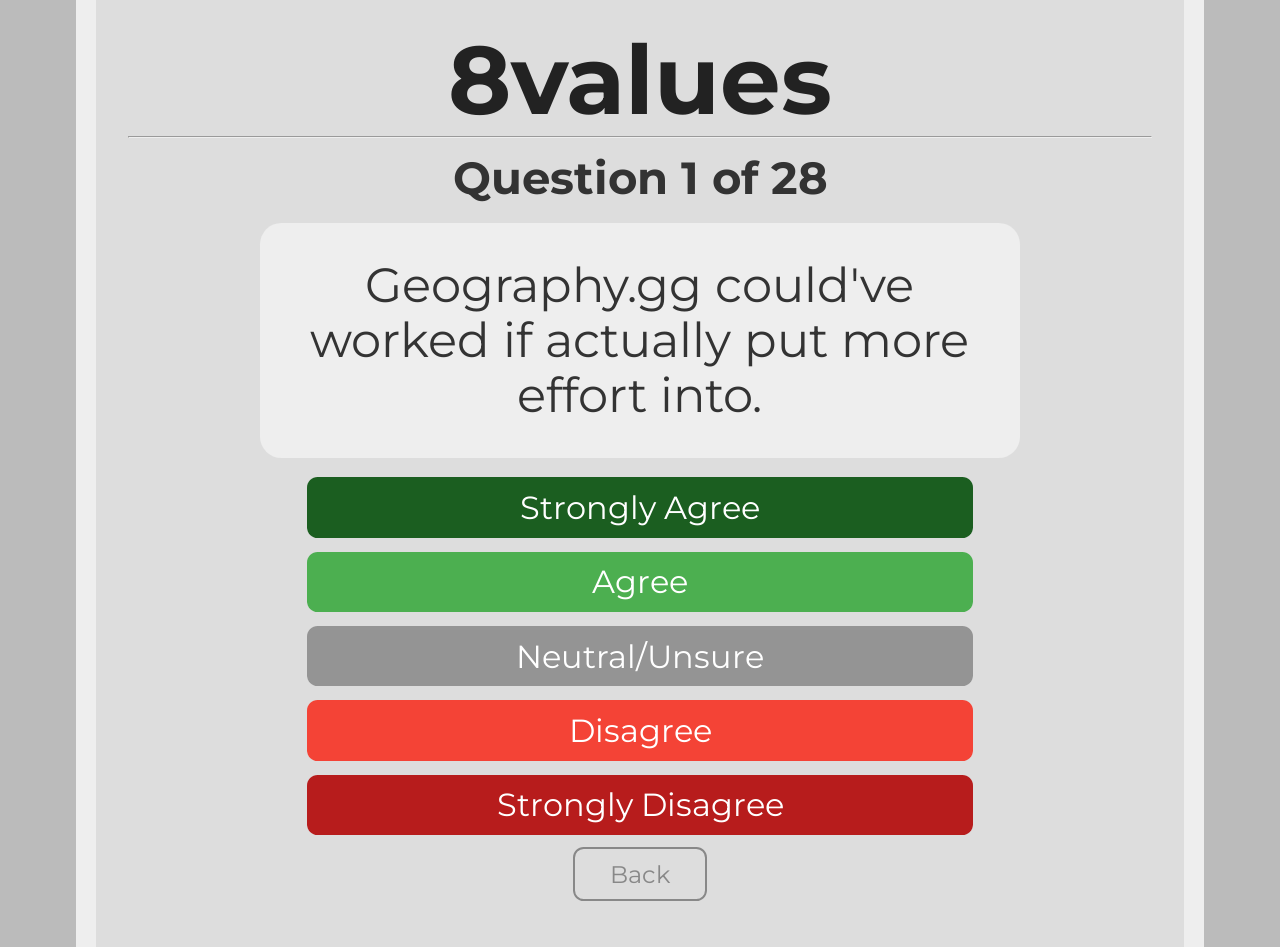
==== quiz.html @ 60c1b70c "everyting ever 2" ====
<head>
<link href="https://fonts.googleapis.com/css?family=Montserrat:300,400,700|Roboto:400,700" rel="stylesheet">
<link href='style.css' rel='stylesheet' type='text/css'>
<title>8values Quiz</title>
<link rel="icon" type="x-icon" href="icon.png">
<link rel="shortcut icon" type="x-icon" href="icon.png">
<meta charset="utf-8">
<script async src="//pagead2.googlesyndication.com/pagead/js/adsbygoogle.js"></script>
<script>
  (adsbygoogle = window.adsbygoogle || []).push({
    google_ad_client: "ca-pub-6511426299019766",
    enable_page_level_ads: true
  });
</script>
</head>
<body>
<script type="application/javascript"
        src="questions.js">
</script>
<h1>8values</h1>
<hr>
<h2 style="text-align:center;" id="question-number">Loading...</h2>
<p class="question" id="question-text"></p>
<button class="button stronglyAgree" onclick="next_question( 1.0)">Strongly Agree</button> <br>
<button class="button agree" onclick="next_question( 0.5)">Agree</button> <br>
<button class="button neutral" onclick="next_question( 0.0)">Neutral/Unsure</button> <br>
<button class="button disagree" onclick="next_question(-0.5)">Disagree</button> <br>
<button class="button stronglyDisagree" onclick="next_question(-1.0)">Strongly Disagree</button> <br>
<button class="small_button" onclick="prev_question()" id="back_button">Back</button>
<button class="small_button_off" id="back_button_off">Back</button><br>

<!-- Website visit statistics - no personal information is collected! -->
<script type="text/javascript">
var sc_project=11325211;
var sc_invisible=1;
var sc_security="fd9f0659";
var scJsHost = (("https:" == document.location.protocol) ?
"https://secure." : "http://www.");
document.write("<sc"+"ript type='text/javascript' src='" +
scJsHost+
"statcounter.com/counter/counter.js'></"+"script>");
</script>
<noscript><div class="statcounter"><a title="web stats"
href="http://statcounter.com/" target="_blank"><img
class="statcounter"
src="//c.statcounter.com/11325211/0/fd9f0659/1/" alt="web
stats"></a></div></noscript>

<!-- JavaScript for the test itself -->
<script>
    var max_mainplot, max_globalist, max_liberty, max_newgen; // Max possible scores
    max_mainplot = max_globalist = max_liberty = max_newgen = 0;
    let mainplot_array = new Array(questions.length);
    let globalist_array = new Array(questions.length);
    let liberty_array = new Array(questions.length);
    let newgen_array = new Array(questions.length);
    var qn = 0; // Question number
    init_question();
    for (var i = 0; i < questions.length; i++) {
        max_mainplot += Math.abs(questions[i].effect.mainplot)
        max_globalist += Math.abs(questions[i].effect.globalist)
        max_liberty += Math.abs(questions[i].effect.liberty)
        max_newgen += Math.abs(questions[i].effect.newgen)
    }
    function init_question() {
        document.getElementById("question-text").innerHTML = questions[qn].question;
        document.getElementById("question-number").innerHTML = "Question " + (qn + 1) + " of " + (questions.length);
        if (qn == 0) {
            document.getElementById("back_button").style.display = 'none';
            document.getElementById("back_button_off").style.display = 'block';
        } else {
            document.getElementById("back_button").style.display = 'block';
            document.getElementById("back_button_off").style.display = 'none';
        }

    }

    function next_question(mult) {
        mainplot_array[qn] = mult*questions[qn].effect.mainplot
        globalist_array[qn] = mult*questions[qn].effect.globalist
        liberty_array[qn] = mult*questions[qn].effect.liberty
        newgen_array[qn] = mult*questions[qn].effect.newgen
        qn++;
        if (qn < questions.length) {
            init_question();
        } else {
            results();
        }
    }

    function prev_question() {
        if (qn == 0) {
            return;
        }
        qn--;
        init_question();
    }

    function calc_score(score,max) {
        return (100*(max+score)/(2*max)).toFixed(1)
    }

    function results() {
        let final_mainplot = mainplot_array.reduce((a, b) => a + b, 0)
        let final_globalist = globalist_array.reduce((a, b) => a + b, 0)
        let final_liberty = liberty_array.reduce((a, b) => a + b, 0)
        let final_newgen = newgen_array.reduce((a, b) => a + b, 0)
        location.href = `results.html`
            + `?e=${calc_score(final_mainplot,max_mainplot)}`
            + `&d=${calc_score(final_globalist,max_globalist)}`
            + `&g=${calc_score(final_liberty,max_liberty)}`
            + `&s=${calc_score(final_newgen,max_newgen)}`
    }
</script>
</body>
---- style.css ----
html {
    background-color: #bbbbbb;
    padding: 0px;
    scroll-behavior: smooth;
}
body {
    width: 80%;
    min-height: calc(100vh - 4em);
    margin: 0 auto;
    padding: 2em;
    background-color: #dddddd;
    border-color: #eeeeee;
    border-left-style: solid;
    border-right-style: solid;
    border-width: 20px;
}
p {
    color: #444444;
    font-family: 'Roboto', sans-serif;
    font-size: 18.5pt;
    line-height: 1.15;
    margin: 4pt;
}

p.value {
    margin-top: 22px;
    margin-bottom: 22px;
    text-indent: -16pt;
    margin-left: 20pt;
    font-size: 24pt;
    line-height: 2.11666656px;
    letter-spacing: 0.03em;
    font-family: 'Montserrat';
}

p.axis_name {
    margin-top: 50px;
    color: #333333;
    font-size: 19pt;
    font-family: 'Montserrat';
}
p.question {
    margin: 16pt auto;
    color: #333333;
    font-family: 'Montserrat', sans-serif;
    font-weight: normal;
    width: 70%;
    min-width: 500pt;
    min-height: 144pt;
    background-color: #eeeeee;
    padding: 16pt;
    border-radius: 16pt;
    font-size: 36pt;
    display: flex;
    justify-content: center;
    align-items: center;
    text-align: center;

}
h1 {
    color: #222222;
    font-family: 'Montserrat', sans-serif;
    font-size: 72pt;
    text-align: center;
    line-height: 72pt;
    margin-top: 0pt;
    margin-bottom: 0pt;
}
h2 {
    color: #333333;
    font-family: 'Montserrat', sans-serif;
    font-size: 34pt;
    line-height: 36pt;
    margin-top: 12pt;
    margin-bottom: 10pt;
}
li {
    font-size: 16pt;
    text-indent: 16pt;
}
a {
    font-family: inherit;
}
div.center {
    background-color: #eeeeee;
    font-family: 'Montserrat', sans-serif;
    border-radius: 8pt;
    padding: 6pt;
    color: white;
    width: 50%;
    min-width: 488pt;
    text-align: center;
    text-decoration: none;
    display: block;
    font-size: 24pt;
    margin: auto;
}
img.quadcolumn {
    width: 23.75%;
    transition: transform .3s;
}
img.quadcolumn:hover {
    transform: scale(1.05);
  }
div.quadcolumn {
    width: 23.75%;
}
div.axis_name {
    color: #333333;
    font-size: 19pt;
    font-family: 'Montserrat';
    display: inline-block;
    padding-bottom: 8.65pt;
}
.spacer {
    display: flex;
}
.spacer > div{
    margin-top: 10px;
    display: inline-block;
    *display: inline; /* For IE7 */
    text-align: center;
}
.button {
    background-color: #2196f3;
    font-family: 'Montserrat', sans-serif;
    border: none;
    border-radius: 8pt;
    color: white;
    padding: 8pt;
    width: 50%;
    min-width: 500pt;
    text-align: center;
    text-decoration: none;
    display: block;
    font-size: 24pt;
    margin: -2px auto;
    cursor: pointer;
}
.button:hover, .button:focus { background: #1687e0; }
.stronglyAgree { background: #1b5e20; }
.stronglyAgree:hover, .stronglyAgree:focus { background: #154a19; }
.agree { background: #4caf50; }
.agree:hover, .agree:focus { background: #29942e; }
.neutral { background: #949494; }
.neutral:hover, .neutral:focus { background: #656565; }
.disagree { background: #f44336; }
.disagree:hover, .disagree:focus { background: #d6271a; }
.stronglyDisagree { background: #b71c1c; }
.stronglyDisagree:hover, .stronglyDisagree:focus { background: #a00e0e; }

.small_button, .small_button_off {
    background-color: #333;
    font-family: 'Montserrat', sans-serif;
    border: none;
    border-radius: 8pt;
    color: white;
    padding: 8pt;
    width: 10%;
    min-width: 100pt;
    text-align: center;
    text-decoration: none;
    display: block;
    font-size: 18pt;
    margin: -2px auto;
    cursor: pointer;
}

.small_button:hover, .small_button:focus {
    background: #222;
}

.small_button_off {
    background-color: #ddd;
    color: #888;
    border: 2px solid #888;
    cursor: not-allowed;
    margin: -4px auto;
}
.arrow {
    width: 60%;
    height: auto;
}
div.explanation_blurb_left {
    vertical-align: top;
    width: 37%;
    margin-left: 1%;
    margin-right: 1%;
}
div.explanation_blurb_right {
    vertical-align: top;
    width: 37%;
    margin-left: 1%;
    margin-right: 1%;
}
div.explanation_axis {
    width: 20.9%;
    vertical-align: top;
}
div.axis {
    width: 100%;
    display: flex;
    align-items: center;
    justify-content: center;
}
div.bar {
    height: 36pt;
    line-height: 36pt;
    padding: 8pt;
    margin-top: 4pt;
    margin-bottom: 4pt;
    border-width: 4px;
    border-right-width: 1px;
    border-top-style: solid;
    border-bottom-style: solid;
    border-color: #222222;
    background-color: #eeeeee;
    display: block;
    width: 50%;
}
div.text-wrapper {
    font-family: 'Montserrat', sans-serif;
    font-size: 36pt;
    line-height: 36pt;
    color: #222222;
    display: inline-block;
}
div.mainplot {
    background-color: #f44336;
    text-align: left;
    border-right-style: solid;
}
div.ventures {
    background-color: #00897b;
    text-align: right;
    border-left-style: solid;
}
div.liberty {
    background-color: #ffeb3b;
    text-align: left;
    border-right-style: solid;
}
div.moderation {
    background-color: #3f51b5;
    text-align: right;
    border-left-style: solid;
}
div.globalist {
    background-color: #03a9f4;
    text-align: right;
    border-left-style: solid;
}
div.tgdist {
    background-color: #ff9800;
    text-align: left;
    border-right-style: solid;
}
div.newgen {
    background-color: #9c27b0;
    text-align: right;
    border-left-style: solid;
}
div.oldgen {
    background-color: #8bc34a;
    text-align: left;
    border-right-style: solid;
}
span.weight-300 {
    font-weight: 300;
}
.explanation_bg {
    background-color: #eeeeee;
    border-radius: 25px;
    margin-top: 15px;
}
#banner {
    border-color: #444444;
    border-style: solid;
    border-width: 2px;
    border-radius: 8pt;
    display: block;
    margin: 8pt;
    margin-left: auto;
    margin-right: auto;
}
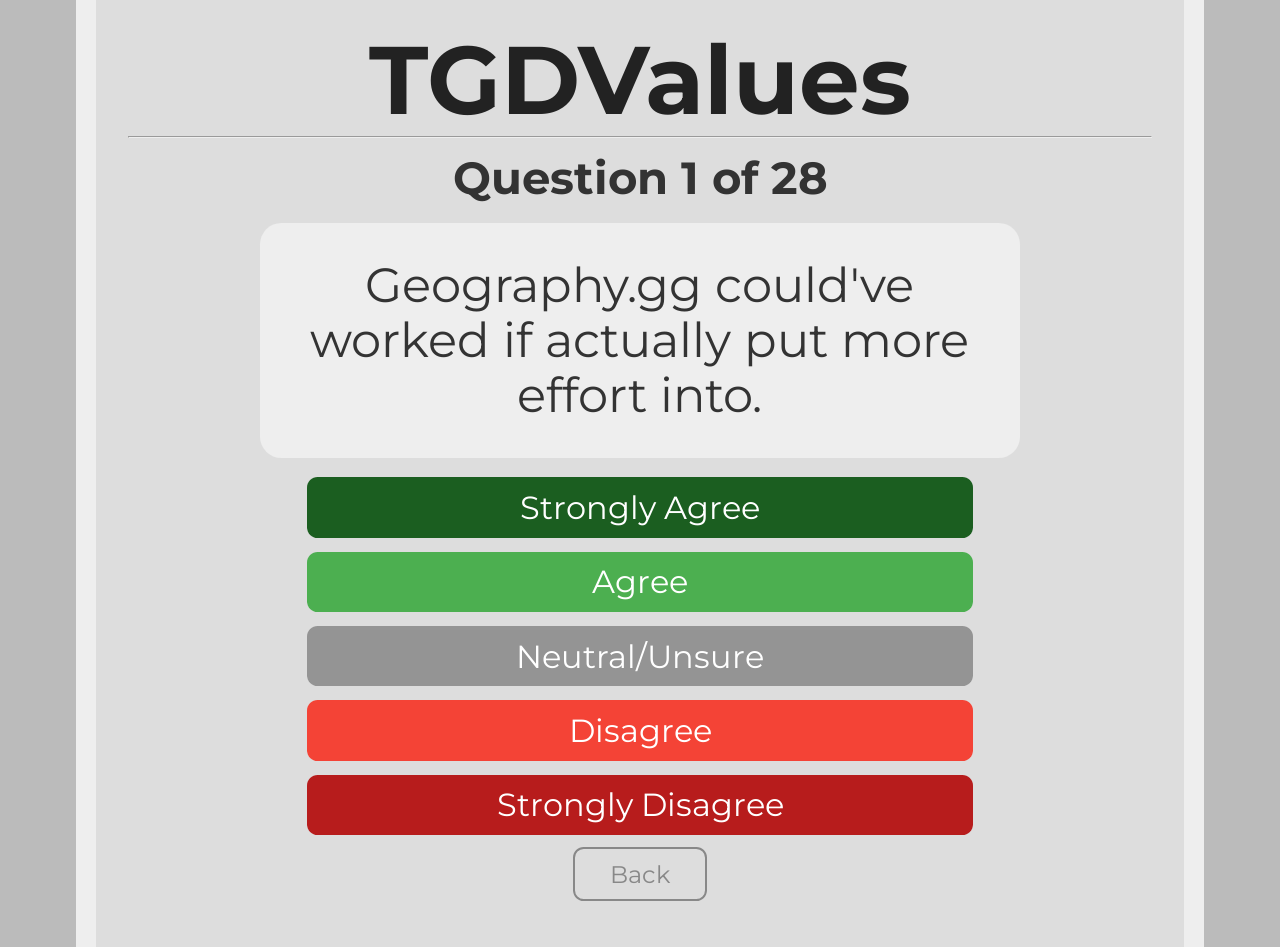
==== commit f5ba1cb5: "more" ====
--- a/quiz.html
+++ b/quiz.html
@@ -1,115 +1,115 @@
-<head>
-<link href="https://fonts.googleapis.com/css?family=Montserrat:300,400,700|Roboto:400,700" rel="stylesheet">
-<link href='style.css' rel='stylesheet' type='text/css'>
-<title>8values Quiz</title>
-<link rel="icon" type="x-icon" href="icon.png">
-<link rel="shortcut icon" type="x-icon" href="icon.png">
-<meta charset="utf-8">
-<script async src="//pagead2.googlesyndication.com/pagead/js/adsbygoogle.js"></script>
-<script>
-  (adsbygoogle = window.adsbygoogle || []).push({
-    google_ad_client: "ca-pub-6511426299019766",
-    enable_page_level_ads: true
-  });
-</script>
-</head>
-<body>
-<script type="application/javascript"
-        src="questions.js">
-</script>
-<h1>8values</h1>
-<hr>
-<h2 style="text-align:center;" id="question-number">Loading...</h2>
-<p class="question" id="question-text"></p>
-<button class="button stronglyAgree" onclick="next_question( 1.0)">Strongly Agree</button> <br>
-<button class="button agree" onclick="next_question( 0.5)">Agree</button> <br>
-<button class="button neutral" onclick="next_question( 0.0)">Neutral/Unsure</button> <br>
-<button class="button disagree" onclick="next_question(-0.5)">Disagree</button> <br>
-<button class="button stronglyDisagree" onclick="next_question(-1.0)">Strongly Disagree</button> <br>
-<button class="small_button" onclick="prev_question()" id="back_button">Back</button>
-<button class="small_button_off" id="back_button_off">Back</button><br>
-
-<!-- Website visit statistics - no personal information is collected! -->
-<script type="text/javascript">
-var sc_project=11325211;
-var sc_invisible=1;
-var sc_security="fd9f0659";
-var scJsHost = (("https:" == document.location.protocol) ?
-"https://secure." : "http://www.");
-document.write("<sc"+"ript type='text/javascript' src='" +
-scJsHost+
-"statcounter.com/counter/counter.js'></"+"script>");
-</script>
-<noscript><div class="statcounter"><a title="web stats"
-href="http://statcounter.com/" target="_blank"><img
-class="statcounter"
-src="//c.statcounter.com/11325211/0/fd9f0659/1/" alt="web
-stats"></a></div></noscript>
-
-<!-- JavaScript for the test itself -->
-<script>
-    var max_mainplot, max_globalist, max_liberty, max_newgen; // Max possible scores
-    max_mainplot = max_globalist = max_liberty = max_newgen = 0;
-    let mainplot_array = new Array(questions.length);
-    let globalist_array = new Array(questions.length);
-    let liberty_array = new Array(questions.length);
-    let newgen_array = new Array(questions.length);
-    var qn = 0; // Question number
-    init_question();
-    for (var i = 0; i < questions.length; i++) {
-        max_mainplot += Math.abs(questions[i].effect.mainplot)
-        max_globalist += Math.abs(questions[i].effect.globalist)
-        max_liberty += Math.abs(questions[i].effect.liberty)
-        max_newgen += Math.abs(questions[i].effect.newgen)
-    }
-    function init_question() {
-        document.getElementById("question-text").innerHTML = questions[qn].question;
-        document.getElementById("question-number").innerHTML = "Question " + (qn + 1) + " of " + (questions.length);
-        if (qn == 0) {
-            document.getElementById("back_button").style.display = 'none';
-            document.getElementById("back_button_off").style.display = 'block';
-        } else {
-            document.getElementById("back_button").style.display = 'block';
-            document.getElementById("back_button_off").style.display = 'none';
-        }
-
-    }
-
-    function next_question(mult) {
-        mainplot_array[qn] = mult*questions[qn].effect.mainplot
-        globalist_array[qn] = mult*questions[qn].effect.globalist
-        liberty_array[qn] = mult*questions[qn].effect.liberty
-        newgen_array[qn] = mult*questions[qn].effect.newgen
-        qn++;
-        if (qn < questions.length) {
-            init_question();
-        } else {
-            results();
-        }
-    }
-
-    function prev_question() {
-        if (qn == 0) {
-            return;
-        }
-        qn--;
-        init_question();
-    }
-
-    function calc_score(score,max) {
-        return (100*(max+score)/(2*max)).toFixed(1)
-    }
-
-    function results() {
-        let final_mainplot = mainplot_array.reduce((a, b) => a + b, 0)
-        let final_globalist = globalist_array.reduce((a, b) => a + b, 0)
-        let final_liberty = liberty_array.reduce((a, b) => a + b, 0)
-        let final_newgen = newgen_array.reduce((a, b) => a + b, 0)
-        location.href = `results.html`
-            + `?e=${calc_score(final_mainplot,max_mainplot)}`
-            + `&d=${calc_score(final_globalist,max_globalist)}`
-            + `&g=${calc_score(final_liberty,max_liberty)}`
-            + `&s=${calc_score(final_newgen,max_newgen)}`
-    }
-</script>
-</body>
+<head>
+<link href="https://fonts.googleapis.com/css?family=Montserrat:300,400,700|Roboto:400,700" rel="stylesheet">
+<link href='style.css' rel='stylesheet' type='text/css'>
+<title>TGDValues Quiz</title>
+<link rel="icon" type="x-icon" href="icon.png">
+<link rel="shortcut icon" type="x-icon" href="icon.png">
+<meta charset="utf-8">
+<script async src="//pagead2.googlesyndication.com/pagead/js/adsbygoogle.js"></script>
+<script>
+  (adsbygoogle = window.adsbygoogle || []).push({
+    google_ad_client: "ca-pub-6511426299019766",
+    enable_page_level_ads: true
+  });
+</script>
+</head>
+<body>
+<script type="application/javascript"
+        src="questions.js">
+</script>
+<h1>TGDValues</h1>
+<hr>
+<h2 style="text-align:center;" id="question-number">Loading...</h2>
+<p class="question" id="question-text"></p>
+<button class="button stronglyAgree" onclick="next_question( 1.0)">Strongly Agree</button> <br>
+<button class="button agree" onclick="next_question( 0.5)">Agree</button> <br>
+<button class="button neutral" onclick="next_question( 0.0)">Neutral/Unsure</button> <br>
+<button class="button disagree" onclick="next_question(-0.5)">Disagree</button> <br>
+<button class="button stronglyDisagree" onclick="next_question(-1.0)">Strongly Disagree</button> <br>
+<button class="small_button" onclick="prev_question()" id="back_button">Back</button>
+<button class="small_button_off" id="back_button_off">Back</button><br>
+
+<!-- Website visit statistics - no personal information is collected! -->
+<script type="text/javascript">
+var sc_project=11325211;
+var sc_invisible=1;
+var sc_security="fd9f0659";
+var scJsHost = (("https:" == document.location.protocol) ?
+"https://secure." : "http://www.");
+document.write("<sc"+"ript type='text/javascript' src='" +
+scJsHost+
+"statcounter.com/counter/counter.js'></"+"script>");
+</script>
+<noscript><div class="statcounter"><a title="web stats"
+href="http://statcounter.com/" target="_blank"><img
+class="statcounter"
+src="//c.statcounter.com/11325211/0/fd9f0659/1/" alt="web
+stats"></a></div></noscript>
+
+<!-- JavaScript for the test itself -->
+<script>
+    var max_mainplot, max_globalist, max_liberty, max_newgen; // Max possible scores
+    max_mainplot = max_globalist = max_liberty = max_newgen = 0;
+    let mainplot_array = new Array(questions.length);
+    let globalist_array = new Array(questions.length);
+    let liberty_array = new Array(questions.length);
+    let newgen_array = new Array(questions.length);
+    var qn = 0; // Question number
+    init_question();
+    for (var i = 0; i < questions.length; i++) {
+        max_mainplot += Math.abs(questions[i].effect.mainplot)
+        max_globalist += Math.abs(questions[i].effect.globalist)
+        max_liberty += Math.abs(questions[i].effect.liberty)
+        max_newgen += Math.abs(questions[i].effect.newgen)
+    }
+    function init_question() {
+        document.getElementById("question-text").innerHTML = questions[qn].question;
+        document.getElementById("question-number").innerHTML = "Question " + (qn + 1) + " of " + (questions.length);
+        if (qn == 0) {
+            document.getElementById("back_button").style.display = 'none';
+            document.getElementById("back_button_off").style.display = 'block';
+        } else {
+            document.getElementById("back_button").style.display = 'block';
+            document.getElementById("back_button_off").style.display = 'none';
+        }
+
+    }
+
+    function next_question(mult) {
+        mainplot_array[qn] = mult*questions[qn].effect.mainplot
+        globalist_array[qn] = mult*questions[qn].effect.globalist
+        liberty_array[qn] = mult*questions[qn].effect.liberty
+        newgen_array[qn] = mult*questions[qn].effect.newgen
+        qn++;
+        if (qn < questions.length) {
+            init_question();
+        } else {
+            results();
+        }
+    }
+
+    function prev_question() {
+        if (qn == 0) {
+            return;
+        }
+        qn--;
+        init_question();
+    }
+
+    function calc_score(score,max) {
+        return (100*(max+score)/(2*max)).toFixed(1)
+    }
+
+    function results() {
+        let final_mainplot = mainplot_array.reduce((a, b) => a + b, 0)
+        let final_globalist = globalist_array.reduce((a, b) => a + b, 0)
+        let final_liberty = liberty_array.reduce((a, b) => a + b, 0)
+        let final_newgen = newgen_array.reduce((a, b) => a + b, 0)
+        location.href = `results.html`
+            + `?e=${calc_score(final_mainplot,max_mainplot)}`
+            + `&d=${calc_score(final_globalist,max_globalist)}`
+            + `&g=${calc_score(final_liberty,max_liberty)}`
+            + `&s=${calc_score(final_newgen,max_newgen)}`
+    }
+</script>
+</body>
